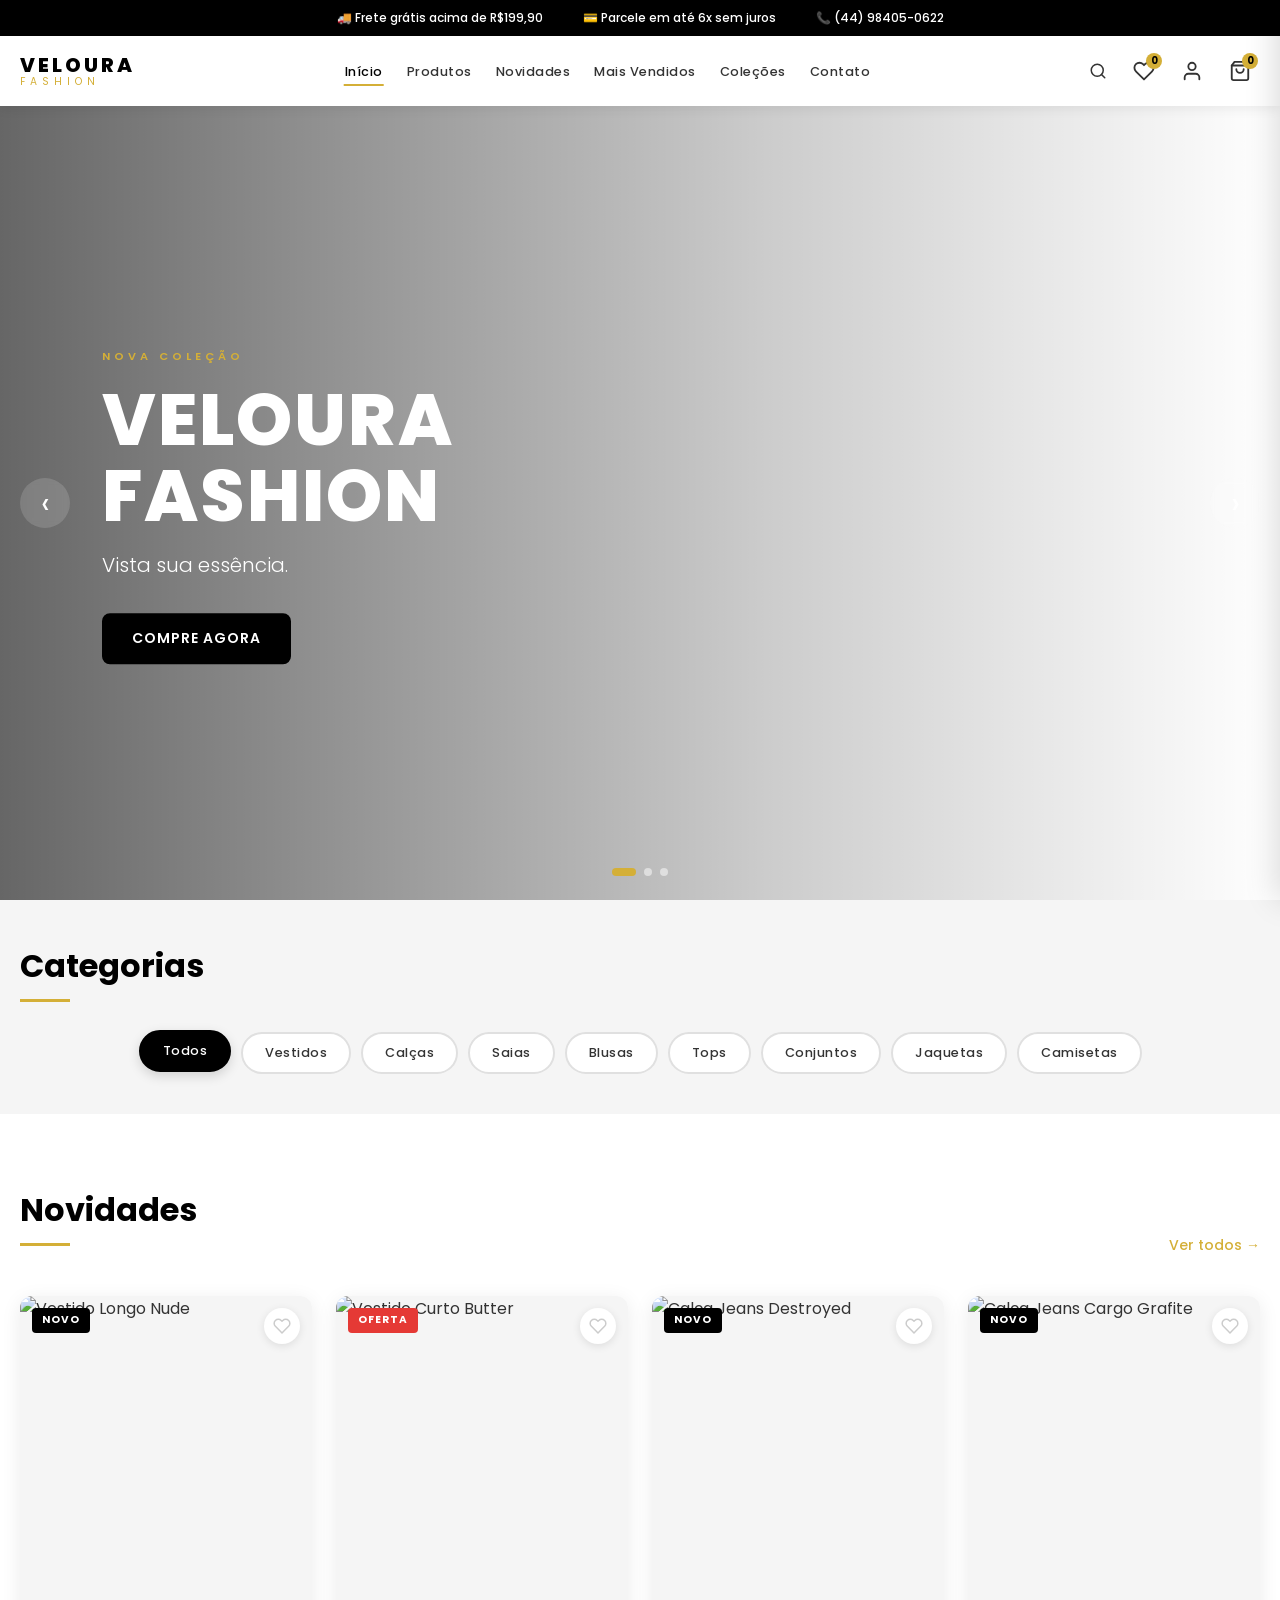
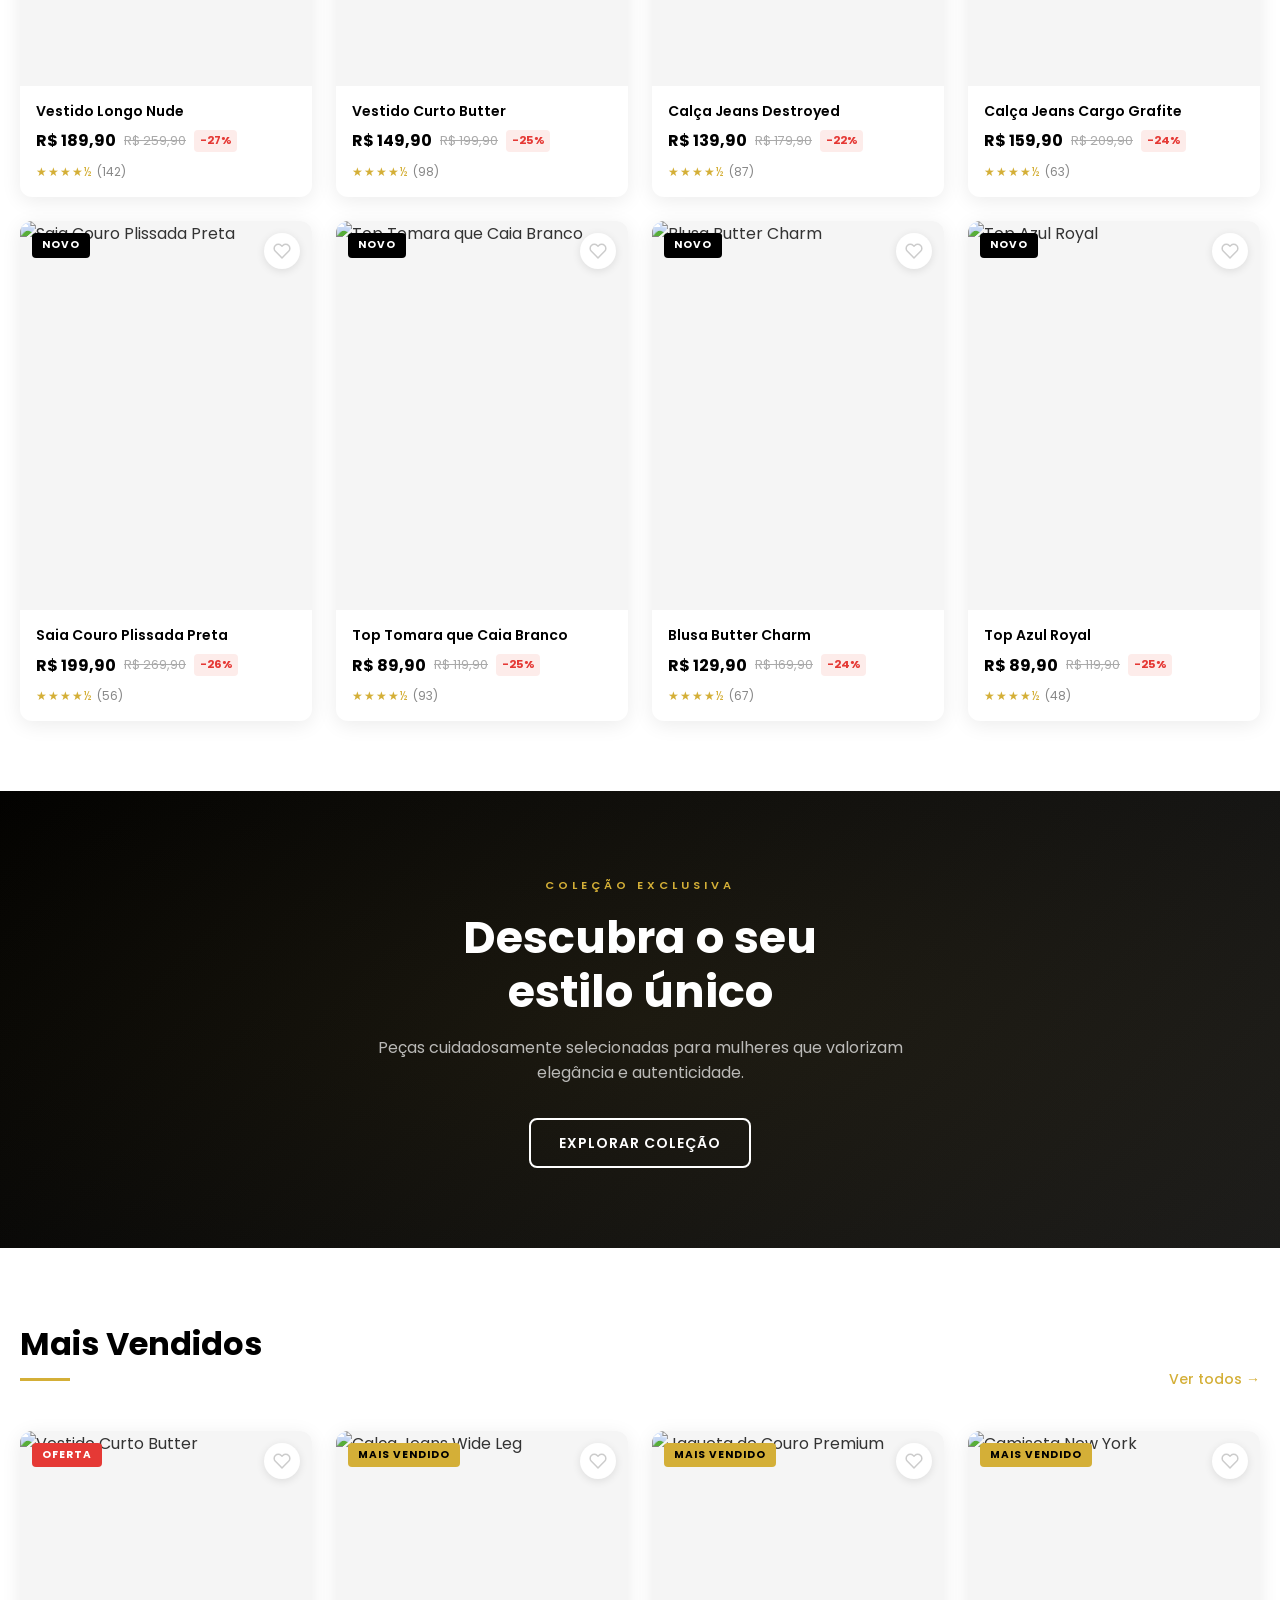
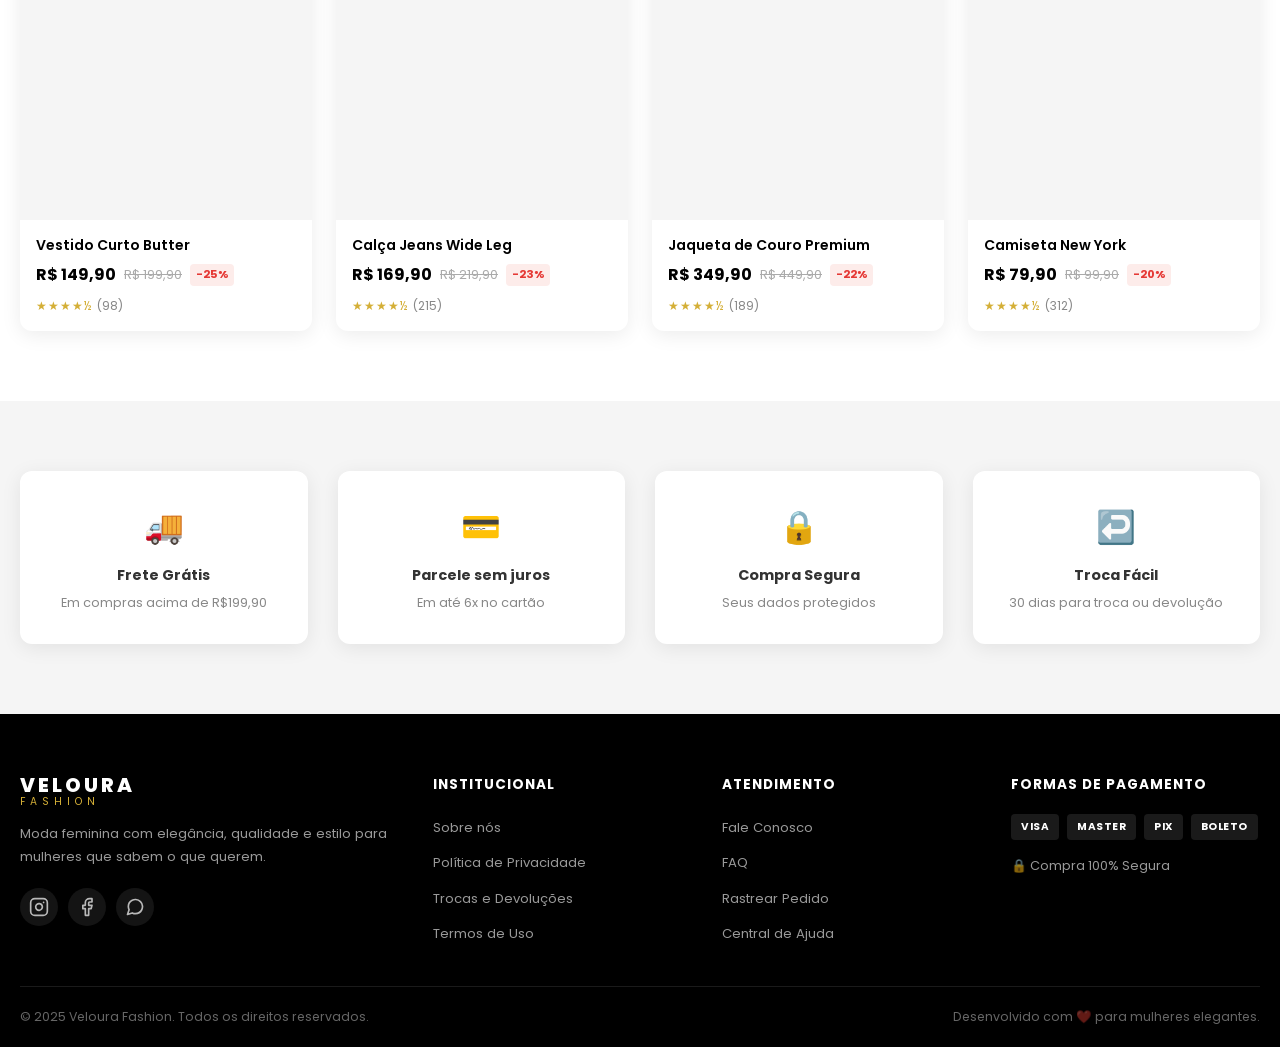
==== index.html @ abb62004 "Add files via upload" ====
<!DOCTYPE html>
<html lang="pt-BR">
<head>
  <meta charset="UTF-8" />
  <meta name="viewport" content="width=device-width, initial-scale=1.0" />
  <title>Veloura Fashion – Vista sua essência</title>
  <link rel="preconnect" href="https://fonts.googleapis.com" />
  <link rel="preconnect" href="https://fonts.gstatic.com" crossorigin />
  <link href="https://fonts.googleapis.com/css2?family=Poppins:wght@300;400;500;600;700;800&display=swap" rel="stylesheet" />
  <link rel="stylesheet" href="style.css" />
</head>
<body>

  <!-- ===== BARRA SUPERIOR ===== -->
  <div class="topbar">
    <span>🚚 Frete grátis acima de R$199,90</span>
    <span>💳 Parcele em até 6x sem juros</span>
    <span>📞 (44) 98405-0622</span>
  </div>

  <!-- ===== HEADER ===== -->
  <header class="header" id="header">
    <div class="header-inner container">
      <!-- Logo -->
      <a href="index.html" class="logo">
        <span class="logo-veloura">VELOURA</span>
        <span class="logo-fashion">FASHION</span>
      </a>

      <!-- Navegação -->
      <nav class="nav" id="nav">
        <ul class="nav-list">
          <li><a href="index.html" class="nav-link active">Início</a></li>
          <li><a href="produtos.html" class="nav-link">Produtos</a></li>
          <li><a href="index.html#novidades" class="nav-link">Novidades</a></li>
          <li><a href="index.html#mais-vendidos" class="nav-link">Mais Vendidos</a></li>
          <li><a href="index.html#colecoes" class="nav-link">Coleções</a></li>
          <li><a href="contato.html" class="nav-link">Contato</a></li>
        </ul>
      </nav>

      <!-- Ações do header -->
      <div class="header-actions">
        <!-- Barra de pesquisa -->
        <div class="search-wrapper">
          <input type="text" id="searchInput" class="search-input" placeholder="Pesquisar produtos..." />
          <button class="search-btn" id="searchBtn" aria-label="Pesquisar">
            <svg xmlns="http://www.w3.org/2000/svg" width="18" height="18" viewBox="0 0 24 24" fill="none" stroke="currentColor" stroke-width="2" stroke-linecap="round" stroke-linejoin="round"><circle cx="11" cy="11" r="8"/><line x1="21" y1="21" x2="16.65" y2="16.65"/></svg>
          </button>
          <div class="search-results" id="searchResults"></div>
        </div>

        <!-- Favoritos -->
        <a href="produtos.html" class="icon-btn" id="favBtn" aria-label="Favoritos">
          <svg xmlns="http://www.w3.org/2000/svg" width="22" height="22" viewBox="0 0 24 24" fill="none" stroke="currentColor" stroke-width="2" stroke-linecap="round" stroke-linejoin="round"><path d="M20.84 4.61a5.5 5.5 0 0 0-7.78 0L12 5.67l-1.06-1.06a5.5 5.5 0 0 0-7.78 7.78l1.06 1.06L12 21.23l7.78-7.78 1.06-1.06a5.5 5.5 0 0 0 0-7.78z"/></svg>
          <span class="badge" id="favCount">0</span>
        </a>

        <!-- Usuário -->
        <button class="icon-btn" aria-label="Usuário">
          <svg xmlns="http://www.w3.org/2000/svg" width="22" height="22" viewBox="0 0 24 24" fill="none" stroke="currentColor" stroke-width="2" stroke-linecap="round" stroke-linejoin="round"><path d="M20 21v-2a4 4 0 0 0-4-4H8a4 4 0 0 0-4 4v2"/><circle cx="12" cy="7" r="4"/></svg>
        </button>

        <!-- Carrinho -->
        <button class="icon-btn cart-btn" id="cartToggle" aria-label="Carrinho">
          <svg xmlns="http://www.w3.org/2000/svg" width="22" height="22" viewBox="0 0 24 24" fill="none" stroke="currentColor" stroke-width="2" stroke-linecap="round" stroke-linejoin="round"><path d="M6 2L3 6v14a2 2 0 0 0 2 2h14a2 2 0 0 0 2-2V6l-3-4z"/><line x1="3" y1="6" x2="21" y2="6"/><path d="M16 10a4 4 0 0 1-8 0"/></svg>
          <span class="badge" id="cartCount">0</span>
        </button>

        <!-- Hambúrguer mobile -->
        <button class="hamburger" id="hamburger" aria-label="Menu">
          <span></span><span></span><span></span>
        </button>
      </div>
    </div>
  </header>

  <!-- ===== CARRINHO LATERAL ===== -->
  <aside class="cart-sidebar" id="cartSidebar">
    <div class="cart-header">
      <h3>Meu Carrinho</h3>
      <button class="cart-close" id="cartClose" aria-label="Fechar carrinho">&times;</button>
    </div>
    <div class="cart-items" id="cartItems">
      <p class="cart-empty">Seu carrinho está vazio.</p>
    </div>
    <div class="cart-footer" id="cartFooter">
      <div class="cart-shipping" id="cartShipping"></div>
      <div class="cart-subtotal">
        <span>Subtotal:</span>
        <strong id="cartSubtotal">R$ 0,00</strong>
      </div>
      <button class="btn btn-primary btn-full">Finalizar Compra</button>
    </div>
  </aside>
  <div class="cart-overlay" id="cartOverlay"></div>

  <!-- ===== BANNER / HERO SLIDER ===== -->
  <section class="hero" id="hero">
    <div class="slider" id="slider">
      <!-- Slide 1 -->
      <div class="slide active" style="background-image: url('img/banner1.jpg')">
        <div class="slide-overlay"></div>
        <div class="slide-content">
          <span class="slide-tag reveal">NOVA COLEÇÃO</span>
          <h1 class="slide-title reveal">VELOURA<br>FASHION</h1>
          <p class="slide-subtitle reveal">Vista sua essência.</p>
          <a href="produtos.html" class="btn btn-primary reveal">COMPRE AGORA</a>
        </div>
      </div>
      <!-- Slide 2 -->
      <div class="slide" style="background-image: url('img/banner2.jpg')">
        <div class="slide-overlay"></div>
        <div class="slide-content">
          <span class="slide-tag">TENDÊNCIAS 2025</span>
          <h1 class="slide-title">ESTILO<br>ÚNICO</h1>
          <p class="slide-subtitle">Peças que contam sua história.</p>
          <a href="produtos.html" class="btn btn-primary">VER COLEÇÃO</a>
        </div>
      </div>
      <!-- Slide 3 -->
      <div class="slide" style="background-image: url('img/banner3.jpg')">
        <div class="slide-overlay"></div>
        <div class="slide-content">
          <span class="slide-tag">EXCLUSIVO</span>
          <h1 class="slide-title">PODER &amp;<br>ELEGÂNCIA</h1>
          <p class="slide-subtitle">Para mulheres que não passam despercebidas.</p>
          <a href="produtos.html" class="btn btn-primary">EXPLORAR</a>
        </div>
      </div>
    </div>
    <!-- Controles do slider -->
    <button class="slider-prev" id="sliderPrev" aria-label="Anterior">&#8249;</button>
    <button class="slider-next" id="sliderNext" aria-label="Próximo">&#8250;</button>
    <div class="slider-dots" id="sliderDots"></div>
  </section>

  <!-- ===== CATEGORIAS ===== -->
  <section class="categories section" id="categorias">
    <div class="container">
      <h2 class="section-title">Categorias</h2>
      <div class="category-list">
        <button class="cat-btn active" data-cat="todos">Todos</button>
        <button class="cat-btn" data-cat="vestidos">Vestidos</button>
        <button class="cat-btn" data-cat="calcas">Calças</button>
        <button class="cat-btn" data-cat="saias">Saias</button>
        <button class="cat-btn" data-cat="blusas">Blusas</button>
        <button class="cat-btn" data-cat="tops">Tops</button>
        <button class="cat-btn" data-cat="conjuntos">Conjuntos</button>
        <button class="cat-btn" data-cat="jaquetas">Jaquetas</button>
        <button class="cat-btn" data-cat="camisetas">Camisetas</button>
      </div>
    </div>
  </section>

  <!-- ===== PRODUTOS EM DESTAQUE ===== -->
  <section class="products-section section" id="novidades">
    <div class="container">
      <div class="section-header">
        <h2 class="section-title">Novidades</h2>
        <a href="produtos.html" class="see-all">Ver todos →</a>
      </div>
      <div class="products-grid" id="productsGrid">
        <!-- Produtos gerados dinamicamente pelo JS -->
      </div>
    </div>
  </section>

  <!-- ===== BANNER INTERMEDIÁRIO ===== -->
  <section class="mid-banner section" id="colecoes">
    <div class="mid-banner-content">
      <span class="mid-banner-tag">Coleção Exclusiva</span>
      <h2>Descubra o seu<br><strong>estilo único</strong></h2>
      <p>Peças cuidadosamente selecionadas para mulheres que valorizam elegância e autenticidade.</p>
      <a href="produtos.html" class="btn btn-outline">EXPLORAR COLEÇÃO</a>
    </div>
  </section>

  <!-- ===== MAIS VENDIDOS ===== -->
  <section class="products-section section" id="mais-vendidos">
    <div class="container">
      <div class="section-header">
        <h2 class="section-title">Mais Vendidos</h2>
        <a href="produtos.html" class="see-all">Ver todos →</a>
      </div>
      <div class="products-grid" id="bestSellersGrid">
        <!-- Produtos mais vendidos gerados pelo JS -->
      </div>
    </div>
  </section>

  <!-- ===== BENEFÍCIOS ===== -->
  <section class="benefits section">
    <div class="container">
      <div class="benefits-grid">
        <div class="benefit-item">
          <div class="benefit-icon">🚚</div>
          <h4>Frete Grátis</h4>
          <p>Em compras acima de R$199,90</p>
        </div>
        <div class="benefit-item">
          <div class="benefit-icon">💳</div>
          <h4>Parcele sem juros</h4>
          <p>Em até 6x no cartão</p>
        </div>
        <div class="benefit-item">
          <div class="benefit-icon">🔒</div>
          <h4>Compra Segura</h4>
          <p>Seus dados protegidos</p>
        </div>
        <div class="benefit-item">
          <div class="benefit-icon">↩️</div>
          <h4>Troca Fácil</h4>
          <p>30 dias para troca ou devolução</p>
        </div>
      </div>
    </div>
  </section>

  <!-- ===== RODAPÉ ===== -->
  <footer class="footer">
    <div class="container">
      <div class="footer-grid">
        <!-- Logo e descrição -->
        <div class="footer-col footer-brand">
          <a href="index.html" class="logo footer-logo">
            <span class="logo-veloura">VELOURA</span>
            <span class="logo-fashion">FASHION</span>
          </a>
          <p>Moda feminina com elegância, qualidade e estilo para mulheres que sabem o que querem.</p>
          <div class="social-links">
            <a href="#" class="social-link" aria-label="Instagram">
              <svg xmlns="http://www.w3.org/2000/svg" width="20" height="20" viewBox="0 0 24 24" fill="none" stroke="currentColor" stroke-width="2" stroke-linecap="round" stroke-linejoin="round"><rect x="2" y="2" width="20" height="20" rx="5" ry="5"/><path d="M16 11.37A4 4 0 1 1 12.63 8 4 4 0 0 1 16 11.37z"/><line x1="17.5" y1="6.5" x2="17.51" y2="6.5"/></svg>
            </a>
            <a href="#" class="social-link" aria-label="Facebook">
              <svg xmlns="http://www.w3.org/2000/svg" width="20" height="20" viewBox="0 0 24 24" fill="none" stroke="currentColor" stroke-width="2" stroke-linecap="round" stroke-linejoin="round"><path d="M18 2h-3a5 5 0 0 0-5 5v3H7v4h3v8h4v-8h3l1-4h-4V7a1 1 0 0 1 1-1h3z"/></svg>
            </a>
            <a href="https://wa.me/5544984050622" class="social-link" aria-label="WhatsApp">
              <svg xmlns="http://www.w3.org/2000/svg" width="20" height="20" viewBox="0 0 24 24" fill="none" stroke="currentColor" stroke-width="2" stroke-linecap="round" stroke-linejoin="round"><path d="M21 11.5a8.38 8.38 0 0 1-.9 3.8 8.5 8.5 0 0 1-7.6 4.7 8.38 8.38 0 0 1-3.8-.9L3 21l1.9-5.7a8.38 8.38 0 0 1-.9-3.8 8.5 8.5 0 0 1 4.7-7.6 8.38 8.38 0 0 1 3.8-.9h.5a8.48 8.48 0 0 1 8 8v.5z"/></svg>
            </a>
          </div>
        </div>

        <!-- Institucional -->
        <div class="footer-col">
          <h4 class="footer-title">Institucional</h4>
          <ul class="footer-links">
            <li><a href="sobre.html">Sobre nós</a></li>
            <li><a href="#">Política de Privacidade</a></li>
            <li><a href="#">Trocas e Devoluções</a></li>
            <li><a href="#">Termos de Uso</a></li>
          </ul>
        </div>

        <!-- Atendimento -->
        <div class="footer-col">
          <h4 class="footer-title">Atendimento</h4>
          <ul class="footer-links">
            <li><a href="contato.html">Fale Conosco</a></li>
            <li><a href="#">FAQ</a></li>
            <li><a href="#">Rastrear Pedido</a></li>
            <li><a href="#">Central de Ajuda</a></li>
          </ul>
        </div>

        <!-- Pagamento -->
        <div class="footer-col">
          <h4 class="footer-title">Formas de Pagamento</h4>
          <div class="payment-icons">
            <span class="payment-badge">VISA</span>
            <span class="payment-badge">MASTER</span>
            <span class="payment-badge">PIX</span>
            <span class="payment-badge">BOLETO</span>
          </div>
          <div class="security-badge">
            <span>🔒 Compra 100% Segura</span>
          </div>
        </div>
      </div>

      <div class="footer-bottom">
        <p>&copy; 2025 Veloura Fashion. Todos os direitos reservados.</p>
        <p>Desenvolvido com ❤️ para mulheres elegantes.</p>
      </div>
    </div>
  </footer>

  <script src="script.js"></script>
</body>
</html>
---- style.css ----
/* ============================================================
   VELOURA FASHION – style.css
   Paleta: Branco #FFF | Preto #000 | Cinza Claro #F5F5F5
           Cinza Escuro #333 | Dourado #D4AF37
   Fonte: Poppins (Google Fonts)
   ============================================================ */

/* ===== RESET & BASE ===== */
*, *::before, *::after {
  box-sizing: border-box;
  margin: 0;
  padding: 0;
}

html {
  scroll-behavior: smooth;
  font-size: 16px;
}

body {
  font-family: 'Poppins', sans-serif;
  background-color: #FFFFFF;
  color: #333333;
  line-height: 1.6;
  overflow-x: hidden;
}

a {
  text-decoration: none;
  color: inherit;
  transition: color 0.3s ease;
}

ul { list-style: none; }

img {
  max-width: 100%;
  display: block;
}

button {
  cursor: pointer;
  border: none;
  background: none;
  font-family: inherit;
}

/* ===== VARIÁVEIS CSS ===== */
:root {
  --white:   #FFFFFF;
  --black:   #000000;
  --gray-light: #F5F5F5;
  --gray:    #E0E0E0;
  --gray-dark: #333333;
  --gold:    #D4AF37;
  --gold-light: #e8c84d;
  --shadow:  0 4px 20px rgba(0,0,0,0.08);
  --shadow-hover: 0 8px 32px rgba(0,0,0,0.15);
  --radius:  8px;
  --transition: 0.3s ease;
  --header-h: 70px;
  --topbar-h: 36px;
}

/* ===== UTILITÁRIOS ===== */
.container {
  max-width: 1280px;
  margin: 0 auto;
  padding: 0 20px;
}

.section { padding: 70px 0; }

.section-title {
  font-size: clamp(1.5rem, 3vw, 2rem);
  font-weight: 700;
  color: var(--black);
  margin-bottom: 10px;
  position: relative;
}

.section-title::after {
  content: '';
  display: block;
  width: 50px;
  height: 3px;
  background: var(--gold);
  margin-top: 8px;
}

.text-center { text-align: center; }
.text-center .section-title::after { margin: 8px auto 0; }

.section-tag {
  display: inline-block;
  font-size: 0.75rem;
  font-weight: 600;
  letter-spacing: 2px;
  text-transform: uppercase;
  color: var(--gold);
  margin-bottom: 10px;
}

.gold-text { color: var(--gold); }

.section-header {
  display: flex;
  align-items: flex-end;
  justify-content: space-between;
  margin-bottom: 40px;
  flex-wrap: wrap;
  gap: 10px;
}

.see-all {
  font-size: 0.875rem;
  font-weight: 500;
  color: var(--gold);
  transition: var(--transition);
}
.see-all:hover { color: var(--gold-light); }

/* ===== BOTÕES ===== */
.btn {
  display: inline-flex;
  align-items: center;
  justify-content: center;
  gap: 8px;
  padding: 12px 28px;
  font-family: 'Poppins', sans-serif;
  font-size: 0.875rem;
  font-weight: 600;
  letter-spacing: 1px;
  text-transform: uppercase;
  border-radius: var(--radius);
  transition: all var(--transition);
  cursor: pointer;
}

.btn-primary {
  background: var(--black);
  color: var(--white);
  border: 2px solid var(--black);
}
.btn-primary:hover {
  background: var(--gold);
  border-color: var(--gold);
  color: var(--black);
  transform: translateY(-2px);
  box-shadow: 0 6px 20px rgba(212,175,55,0.35);
}

.btn-outline {
  background: transparent;
  color: var(--white);
  border: 2px solid var(--white);
}
.btn-outline:hover {
  background: var(--white);
  color: var(--black);
  transform: translateY(-2px);
}

.btn-full { width: 100%; }

/* ===== TOPBAR ===== */
.topbar {
  background: var(--black);
  color: var(--white);
  font-size: 0.75rem;
  font-weight: 500;
  display: flex;
  align-items: center;
  justify-content: center;
  gap: 40px;
  padding: 8px 20px;
  height: var(--topbar-h);
  flex-wrap: wrap;
}

/* ===== HEADER ===== */
.header {
  position: sticky;
  top: 0;
  z-index: 1000;
  background: var(--white);
  box-shadow: 0 2px 12px rgba(0,0,0,0.08);
  height: var(--header-h);
  transition: box-shadow var(--transition);
}

.header.scrolled {
  box-shadow: 0 4px 20px rgba(0,0,0,0.12);
}

.header-inner {
  display: flex;
  align-items: center;
  justify-content: space-between;
  height: 100%;
  gap: 20px;
}

/* Logo */
.logo {
  display: flex;
  flex-direction: column;
  line-height: 1.1;
  flex-shrink: 0;
}
.logo-veloura {
  font-size: 1.25rem;
  font-weight: 800;
  letter-spacing: 3px;
  color: var(--black);
}
.logo-fashion {
  font-size: 0.65rem;
  font-weight: 400;
  letter-spacing: 5px;
  color: var(--gold);
  text-transform: uppercase;
}

/* Navegação */
.nav-list {
  display: flex;
  align-items: center;
  gap: 4px;
}

.nav-link {
  font-size: 0.8rem;
  font-weight: 500;
  letter-spacing: 0.5px;
  padding: 6px 10px;
  color: var(--gray-dark);
  border-radius: 4px;
  position: relative;
  transition: color var(--transition);
}

.nav-link::after {
  content: '';
  position: absolute;
  bottom: 0;
  left: 50%;
  transform: translateX(-50%);
  width: 0;
  height: 2px;
  background: var(--gold);
  transition: width var(--transition);
}

.nav-link:hover,
.nav-link.active {
  color: var(--black);
}

.nav-link:hover::after,
.nav-link.active::after {
  width: 70%;
}

/* Ações do header */
.header-actions {
  display: flex;
  align-items: center;
  gap: 8px;
}

.icon-btn {
  position: relative;
  display: flex;
  align-items: center;
  justify-content: center;
  width: 40px;
  height: 40px;
  border-radius: 50%;
  color: var(--gray-dark);
  transition: all var(--transition);
}
.icon-btn:hover {
  background: var(--gray-light);
  color: var(--black);
}

.badge {
  position: absolute;
  top: 2px;
  right: 2px;
  background: var(--gold);
  color: var(--black);
  font-size: 0.6rem;
  font-weight: 700;
  width: 16px;
  height: 16px;
  border-radius: 50%;
  display: flex;
  align-items: center;
  justify-content: center;
  line-height: 1;
}

/* Pesquisa */
.search-wrapper {
  position: relative;
  display: flex;
  align-items: center;
}

.search-input {
  width: 0;
  padding: 8px 0;
  border: none;
  border-bottom: 2px solid transparent;
  font-family: 'Poppins', sans-serif;
  font-size: 0.85rem;
  background: transparent;
  transition: all var(--transition);
  outline: none;
  overflow: hidden;
}

.search-wrapper:focus-within .search-input,
.search-input:not(:placeholder-shown) {
  width: 200px;
  padding: 8px 12px;
  border-bottom-color: var(--gold);
}

.search-btn {
  display: flex;
  align-items: center;
  justify-content: center;
  width: 36px;
  height: 36px;
  border-radius: 50%;
  color: var(--gray-dark);
  transition: var(--transition);
}
.search-btn:hover { color: var(--gold); }

/* Resultados de pesquisa */
.search-results {
  position: absolute;
  top: calc(100% + 10px);
  right: 0;
  width: 320px;
  background: var(--white);
  border-radius: var(--radius);
  box-shadow: var(--shadow-hover);
  z-index: 200;
  overflow: hidden;
  display: none;
}

.search-results.active { display: block; }

.search-result-item {
  display: flex;
  align-items: center;
  gap: 12px;
  padding: 10px 14px;
  transition: background var(--transition);
  cursor: pointer;
}
.search-result-item:hover { background: var(--gray-light); }

.search-result-item img {
  width: 48px;
  height: 60px;
  object-fit: cover;
  border-radius: 4px;
}

.search-result-info { flex: 1; }
.search-result-info strong { font-size: 0.8rem; display: block; }
.search-result-info span { font-size: 0.75rem; color: var(--gold); }

/* Hambúrguer */
.hamburger {
  display: none;
  flex-direction: column;
  gap: 5px;
  width: 36px;
  height: 36px;
  align-items: center;
  justify-content: center;
  padding: 4px;
}
.hamburger span {
  display: block;
  width: 22px;
  height: 2px;
  background: var(--black);
  border-radius: 2px;
  transition: all var(--transition);
}
.hamburger.open span:nth-child(1) { transform: translateY(7px) rotate(45deg); }
.hamburger.open span:nth-child(2) { opacity: 0; }
.hamburger.open span:nth-child(3) { transform: translateY(-7px) rotate(-45deg); }

/* ===== CARRINHO LATERAL ===== */
.cart-sidebar {
  position: fixed;
  top: 0;
  right: -420px;
  width: 420px;
  max-width: 100vw;
  height: 100vh;
  background: var(--white);
  z-index: 2000;
  display: flex;
  flex-direction: column;
  box-shadow: -4px 0 30px rgba(0,0,0,0.15);
  transition: right 0.4s cubic-bezier(0.4,0,0.2,1);
}

.cart-sidebar.open { right: 0; }

.cart-header {
  display: flex;
  align-items: center;
  justify-content: space-between;
  padding: 20px 24px;
  border-bottom: 1px solid var(--gray);
}

.cart-header h3 {
  font-size: 1.1rem;
  font-weight: 700;
}

.cart-close {
  font-size: 1.8rem;
  line-height: 1;
  color: var(--gray-dark);
  transition: color var(--transition);
}
.cart-close:hover { color: var(--black); }

.cart-items {
  flex: 1;
  overflow-y: auto;
  padding: 16px 24px;
}

.cart-empty {
  text-align: center;
  color: #888;
  padding: 40px 0;
  font-size: 0.9rem;
}

/* Item do carrinho */
.cart-item {
  display: flex;
  gap: 12px;
  padding: 14px 0;
  border-bottom: 1px solid var(--gray-light);
  animation: fadeIn 0.3s ease;
}

.cart-item img {
  width: 70px;
  height: 88px;
  object-fit: cover;
  border-radius: 6px;
  flex-shrink: 0;
}

.cart-item-info { flex: 1; }
.cart-item-name { font-size: 0.85rem; font-weight: 600; margin-bottom: 4px; }
.cart-item-price { font-size: 0.85rem; color: var(--gold); font-weight: 600; }

.cart-item-qty {
  display: flex;
  align-items: center;
  gap: 8px;
  margin-top: 8px;
}

.qty-btn {
  width: 26px;
  height: 26px;
  border: 1px solid var(--gray);
  border-radius: 4px;
  font-size: 1rem;
  display: flex;
  align-items: center;
  justify-content: center;
  transition: all var(--transition);
}
.qty-btn:hover { border-color: var(--black); background: var(--gray-light); }

.qty-value { font-size: 0.85rem; font-weight: 600; min-width: 20px; text-align: center; }

.cart-item-remove {
  color: #aaa;
  font-size: 1.2rem;
  transition: color var(--transition);
  align-self: flex-start;
}
.cart-item-remove:hover { color: #e53935; }

.cart-footer {
  padding: 16px 24px;
  border-top: 1px solid var(--gray);
}

.cart-shipping {
  font-size: 0.8rem;
  padding: 8px 12px;
  border-radius: 6px;
  margin-bottom: 12px;
  text-align: center;
}

.cart-shipping.free {
  background: #e8f5e9;
  color: #2e7d32;
}

.cart-shipping.progress {
  background: #fff8e1;
  color: #f57f17;
}

.cart-subtotal {
  display: flex;
  justify-content: space-between;
  align-items: center;
  margin-bottom: 16px;
  font-size: 1rem;
}
.cart-subtotal strong { font-size: 1.1rem; color: var(--gold); }

/* Overlay do carrinho */
.cart-overlay {
  position: fixed;
  inset: 0;
  background: rgba(0,0,0,0.5);
  z-index: 1999;
  opacity: 0;
  pointer-events: none;
  transition: opacity 0.3s ease;
}
.cart-overlay.active {
  opacity: 1;
  pointer-events: all;
}

/* ===== HERO / SLIDER ===== */
.hero {
  position: relative;
  height: calc(100vh - var(--topbar-h) - var(--header-h));
  min-height: 500px;
  overflow: hidden;
}

.slider { width: 100%; height: 100%; }

.slide {
  position: absolute;
  inset: 0;
  background-size: cover;
  background-position: center;
  opacity: 0;
  transition: opacity 0.8s ease;
}
.slide.active { opacity: 1; }

.slide-overlay {
  position: absolute;
  inset: 0;
  background: linear-gradient(to right, rgba(0,0,0,0.6) 0%, rgba(0,0,0,0.2) 60%, transparent 100%);
}

.slide-content {
  position: absolute;
  top: 50%;
  left: 8%;
  transform: translateY(-50%);
  color: var(--white);
  max-width: 520px;
}

.slide-tag {
  display: inline-block;
  font-size: 0.7rem;
  font-weight: 600;
  letter-spacing: 4px;
  text-transform: uppercase;
  color: var(--gold);
  margin-bottom: 16px;
  opacity: 0;
  transform: translateY(20px);
  transition: all 0.6s ease 0.2s;
}

.slide-title {
  font-size: clamp(2.5rem, 6vw, 4.5rem);
  font-weight: 800;
  line-height: 1.05;
  letter-spacing: 2px;
  margin-bottom: 16px;
  opacity: 0;
  transform: translateY(30px);
  transition: all 0.6s ease 0.4s;
}

.slide-subtitle {
  font-size: clamp(1rem, 2vw, 1.25rem);
  font-weight: 300;
  margin-bottom: 32px;
  opacity: 0;
  transform: translateY(20px);
  transition: all 0.6s ease 0.6s;
}

.slide.active .slide-tag,
.slide.active .slide-title,
.slide.active .slide-subtitle,
.slide.active .btn {
  opacity: 1;
  transform: translateY(0);
}

.slide .btn {
  opacity: 0;
  transform: translateY(20px);
  transition: all 0.6s ease 0.8s, background 0.3s, border-color 0.3s, transform 0.3s;
}

/* Controles do slider */
.slider-prev,
.slider-next {
  position: absolute;
  top: 50%;
  transform: translateY(-50%);
  z-index: 10;
  width: 50px;
  height: 50px;
  background: rgba(255,255,255,0.15);
  color: var(--white);
  font-size: 2rem;
  border-radius: 50%;
  display: flex;
  align-items: center;
  justify-content: center;
  backdrop-filter: blur(4px);
  transition: background var(--transition);
}
.slider-prev { left: 20px; }
.slider-next { right: 20px; }
.slider-prev:hover, .slider-next:hover { background: rgba(255,255,255,0.3); }

.slider-dots {
  position: absolute;
  bottom: 24px;
  left: 50%;
  transform: translateX(-50%);
  display: flex;
  gap: 8px;
  z-index: 10;
}

.slider-dot {
  width: 8px;
  height: 8px;
  border-radius: 50%;
  background: rgba(255,255,255,0.5);
  cursor: pointer;
  transition: all var(--transition);
}
.slider-dot.active {
  background: var(--gold);
  width: 24px;
  border-radius: 4px;
}

/* ===== CATEGORIAS ===== */
.categories { background: var(--gray-light); padding: 40px 0; }

.category-list {
  display: flex;
  flex-wrap: wrap;
  gap: 10px;
  justify-content: center;
  margin-top: 30px;
}

.cat-btn {
  padding: 10px 22px;
  border-radius: 50px;
  font-size: 0.8rem;
  font-weight: 500;
  letter-spacing: 0.5px;
  border: 2px solid var(--gray);
  background: var(--white);
  color: var(--gray-dark);
  transition: all var(--transition);
}
.cat-btn:hover,
.cat-btn.active {
  background: var(--black);
  border-color: var(--black);
  color: var(--white);
  transform: translateY(-2px);
  box-shadow: 0 4px 12px rgba(0,0,0,0.15);
}

/* ===== GRID DE PRODUTOS ===== */
.products-grid {
  display: grid;
  grid-template-columns: repeat(auto-fill, minmax(240px, 1fr));
  gap: 24px;
}

/* Card de produto */
.product-card {
  background: var(--white);
  border-radius: 12px;
  overflow: hidden;
  box-shadow: var(--shadow);
  transition: all var(--transition);
  position: relative;
  animation: fadeInUp 0.5s ease both;
}

.product-card:hover {
  transform: translateY(-6px);
  box-shadow: var(--shadow-hover);
}

.product-card:hover .product-img {
  transform: scale(1.06);
}

.product-img-wrapper {
  position: relative;
  overflow: hidden;
  aspect-ratio: 3/4;
  background: var(--gray-light);
}

.product-img {
  width: 100%;
  height: 100%;
  object-fit: cover;
  transition: transform 0.5s ease;
}

/* Etiquetas do produto */
.product-badge {
  position: absolute;
  top: 12px;
  left: 12px;
  padding: 4px 10px;
  border-radius: 4px;
  font-size: 0.65rem;
  font-weight: 700;
  letter-spacing: 1px;
  text-transform: uppercase;
  z-index: 2;
}
.badge-novo { background: var(--black); color: var(--white); }
.badge-oferta { background: #e53935; color: var(--white); }
.badge-vendido { background: var(--gold); color: var(--black); }

/* Ícone de favorito */
.product-fav {
  position: absolute;
  top: 12px;
  right: 12px;
  width: 36px;
  height: 36px;
  background: var(--white);
  border-radius: 50%;
  display: flex;
  align-items: center;
  justify-content: center;
  box-shadow: 0 2px 8px rgba(0,0,0,0.1);
  z-index: 2;
  transition: all var(--transition);
  color: #ccc;
}
.product-fav:hover,
.product-fav.active {
  color: #e53935;
  transform: scale(1.1);
}
.product-fav.active svg { fill: #e53935; stroke: #e53935; }

/* Ações rápidas */
.product-actions {
  position: absolute;
  bottom: -60px;
  left: 0;
  right: 0;
  display: flex;
  gap: 8px;
  padding: 10px;
  transition: bottom var(--transition);
  z-index: 3;
}
.product-card:hover .product-actions { bottom: 10px; }

.product-actions .btn {
  flex: 1;
  padding: 9px 10px;
  font-size: 0.7rem;
  border-radius: 6px;
}

/* Info do produto */
.product-info { padding: 14px 16px 16px; }

.product-name {
  font-size: 0.875rem;
  font-weight: 600;
  margin-bottom: 6px;
  color: var(--black);
  white-space: nowrap;
  overflow: hidden;
  text-overflow: ellipsis;
}

.product-prices {
  display: flex;
  align-items: center;
  gap: 8px;
  margin-bottom: 8px;
}

.product-price {
  font-size: 1rem;
  font-weight: 700;
  color: var(--black);
}

.product-price-old {
  font-size: 0.8rem;
  color: #aaa;
  text-decoration: line-through;
}

.product-discount {
  font-size: 0.7rem;
  font-weight: 700;
  color: #e53935;
  background: #fdecea;
  padding: 2px 6px;
  border-radius: 4px;
}

/* Avaliação */
.product-rating {
  display: flex;
  align-items: center;
  gap: 4px;
  font-size: 0.75rem;
}

.stars { color: var(--gold); letter-spacing: 1px; }
.rating-count { color: #888; }

/* ===== BANNER INTERMEDIÁRIO ===== */
.mid-banner {
  background: linear-gradient(135deg, var(--black) 0%, #1a1a1a 100%);
  padding: 80px 20px;
  text-align: center;
  position: relative;
  overflow: hidden;
}

.mid-banner::before {
  content: '';
  position: absolute;
  top: -50%;
  left: -50%;
  width: 200%;
  height: 200%;
  background: radial-gradient(ellipse at center, rgba(212,175,55,0.08) 0%, transparent 60%);
  pointer-events: none;
}

.mid-banner-content {
  position: relative;
  z-index: 1;
  max-width: 600px;
  margin: 0 auto;
}

.mid-banner-tag {
  display: inline-block;
  font-size: 0.7rem;
  font-weight: 600;
  letter-spacing: 4px;
  text-transform: uppercase;
  color: var(--gold);
  margin-bottom: 16px;
}

.mid-banner-content h2 {
  font-size: clamp(1.8rem, 4vw, 2.8rem);
  font-weight: 700;
  color: var(--white);
  line-height: 1.2;
  margin-bottom: 16px;
}

.mid-banner-content p {
  color: rgba(255,255,255,0.7);
  font-size: 1rem;
  margin-bottom: 32px;
}

/* ===== BENEFÍCIOS ===== */
.benefits { background: var(--gray-light); }

.benefits-grid {
  display: grid;
  grid-template-columns: repeat(auto-fit, minmax(200px, 1fr));
  gap: 30px;
}

.benefit-item {
  text-align: center;
  padding: 30px 20px;
  background: var(--white);
  border-radius: 12px;
  box-shadow: var(--shadow);
  transition: transform var(--transition);
}
.benefit-item:hover { transform: translateY(-4px); }

.benefit-icon {
  font-size: 2rem;
  margin-bottom: 12px;
}

.benefit-item h4 {
  font-size: 0.9rem;
  font-weight: 700;
  margin-bottom: 6px;
}

.benefit-item p {
  font-size: 0.8rem;
  color: #888;
}

/* ===== BREADCRUMB ===== */
.breadcrumb-bar {
  background: var(--gray-light);
  padding: 12px 0;
  border-bottom: 1px solid var(--gray);
  margin-top: calc(var(--topbar-h) + var(--header-h));
}

.breadcrumb {
  display: flex;
  align-items: center;
  gap: 8px;
  font-size: 0.8rem;
  color: #888;
}

.breadcrumb a { color: var(--gold); }
.breadcrumb a:hover { text-decoration: underline; }

/* ===== PÁGINA DE PRODUTOS ===== */
.products-page { padding-top: 40px; }

.products-page-header {
  margin-bottom: 30px;
}

.page-title {
  font-size: clamp(1.5rem, 3vw, 2rem);
  font-weight: 700;
  margin-bottom: 6px;
}

.page-subtitle {
  font-size: 0.85rem;
  color: #888;
}

.filters-bar {
  display: flex;
  align-items: center;
  justify-content: space-between;
  flex-wrap: wrap;
  gap: 16px;
  margin-bottom: 32px;
  padding: 16px 20px;
  background: var(--gray-light);
  border-radius: var(--radius);
}

.filter-categories {
  display: flex;
  flex-wrap: wrap;
  gap: 8px;
}

.sort-wrapper {
  display: flex;
  align-items: center;
  gap: 10px;
  font-size: 0.85rem;
}

.sort-select {
  padding: 8px 14px;
  border: 1px solid var(--gray);
  border-radius: 6px;
  font-family: 'Poppins', sans-serif;
  font-size: 0.8rem;
  background: var(--white);
  cursor: pointer;
  outline: none;
  transition: border-color var(--transition);
}
.sort-select:focus { border-color: var(--gold); }

.no-results {
  text-align: center;
  padding: 60px 20px;
  color: #888;
}
.no-results p { margin-bottom: 20px; font-size: 1rem; }

/* ===== PÁGINA SOBRE ===== */
.about-hero {
  position: relative;
  height: 400px;
  background: url('img/banner1.jpg') center/cover no-repeat;
  display: flex;
  align-items: center;
  justify-content: center;
  margin-top: calc(var(--topbar-h) + var(--header-h));
}

.about-hero-overlay {
  position: absolute;
  inset: 0;
  background: rgba(0,0,0,0.55);
}

.about-hero-content {
  position: relative;
  z-index: 1;
  text-align: center;
  color: var(--white);
}

.about-hero-content h1 {
  font-size: clamp(2rem, 5vw, 3.5rem);
  font-weight: 800;
  margin-bottom: 12px;
}

.about-hero-content p {
  font-size: 1.1rem;
  font-weight: 300;
  color: rgba(255,255,255,0.85);
}

/* Seção sobre */
.about-grid {
  display: grid;
  grid-template-columns: 1fr 1fr;
  gap: 60px;
  align-items: center;
}

.about-text .section-title { margin-bottom: 24px; }

.about-text p {
  font-size: 0.9rem;
  color: #555;
  margin-bottom: 16px;
  line-height: 1.8;
}

.about-values { margin-top: 30px; }

.value-item {
  display: flex;
  gap: 14px;
  align-items: flex-start;
  margin-bottom: 18px;
}

.value-icon {
  color: var(--gold);
  font-size: 1.2rem;
  flex-shrink: 0;
  margin-top: 2px;
}

.value-item h4 { font-size: 0.9rem; font-weight: 700; margin-bottom: 4px; }
.value-item p { font-size: 0.8rem; color: #888; margin: 0; }

.about-image {
  position: relative;
}

.about-image img {
  width: 100%;
  border-radius: 16px;
  box-shadow: var(--shadow-hover);
}

.about-image-badge {
  position: absolute;
  bottom: -20px;
  right: -20px;
  background: var(--gold);
  color: var(--black);
  padding: 20px;
  border-radius: 12px;
  text-align: center;
  box-shadow: var(--shadow);
}

.about-image-badge strong {
  display: block;
  font-size: 1.5rem;
  font-weight: 800;
}

.about-image-badge span { font-size: 0.75rem; font-weight: 500; }

/* Números */
.numbers-section {
  background: var(--black);
  padding: 60px 20px;
}

.numbers-grid {
  display: grid;
  grid-template-columns: repeat(auto-fit, minmax(160px, 1fr));
  gap: 30px;
  text-align: center;
}

.number-item { color: var(--white); }

.number-value {
  display: block;
  font-size: clamp(1.8rem, 4vw, 2.5rem);
  font-weight: 800;
  color: var(--gold);
  margin-bottom: 6px;
}

.number-label {
  font-size: 0.8rem;
  color: rgba(255,255,255,0.7);
}

/* MVV */
.mvv-grid {
  display: grid;
  grid-template-columns: repeat(auto-fit, minmax(240px, 1fr));
  gap: 24px;
  margin-top: 40px;
}

.mvv-card {
  padding: 36px 28px;
  border-radius: 12px;
  background: var(--gray-light);
  text-align: center;
  transition: all var(--transition);
  border-bottom: 3px solid transparent;
}
.mvv-card:hover {
  transform: translateY(-4px);
  border-bottom-color: var(--gold);
  box-shadow: var(--shadow);
}

.mvv-icon { font-size: 2.5rem; margin-bottom: 16px; }
.mvv-card h3 { font-size: 1.1rem; font-weight: 700; margin-bottom: 12px; }
.mvv-card p { font-size: 0.85rem; color: #666; line-height: 1.7; }

/* ===== PÁGINA CONTATO ===== */
.contact-page { padding-top: 40px; }

.contact-header {
  margin-bottom: 50px;
}

.contact-header p {
  font-size: 0.95rem;
  color: #666;
  margin-top: 10px;
}

.contact-grid {
  display: grid;
  grid-template-columns: 1.2fr 1fr;
  gap: 60px;
  align-items: start;
  margin-bottom: 60px;
}

/* Formulário */
.contact-form { display: flex; flex-direction: column; gap: 20px; }

.form-group { display: flex; flex-direction: column; gap: 6px; }

.form-group label {
  font-size: 0.8rem;
  font-weight: 600;
  color: var(--gray-dark);
}

.form-group input,
.form-group textarea {
  padding: 12px 16px;
  border: 1.5px solid var(--gray);
  border-radius: var(--radius);
  font-family: 'Poppins', sans-serif;
  font-size: 0.875rem;
  color: var(--gray-dark);
  background: var(--white);
  transition: border-color var(--transition);
  outline: none;
  resize: vertical;
}

.form-group input:focus,
.form-group textarea:focus {
  border-color: var(--gold);
}

.form-group input.error,
.form-group textarea.error {
  border-color: #e53935;
}

.form-error {
  font-size: 0.75rem;
  color: #e53935;
  min-height: 16px;
}

.form-success {
  padding: 14px 16px;
  background: #e8f5e9;
  color: #2e7d32;
  border-radius: var(--radius);
  font-size: 0.875rem;
  font-weight: 500;
  text-align: center;
  animation: fadeIn 0.4s ease;
}

/* Info de contato */
.contact-info h3 {
  font-size: 1.2rem;
  font-weight: 700;
  margin-bottom: 28px;
  padding-bottom: 14px;
  border-bottom: 2px solid var(--gray-light);
}

.contact-item {
  display: flex;
  gap: 16px;
  align-items: flex-start;
  margin-bottom: 24px;
}

.contact-icon { font-size: 1.5rem; flex-shrink: 0; }

.contact-item strong {
  display: block;
  font-size: 0.8rem;
  font-weight: 700;
  text-transform: uppercase;
  letter-spacing: 0.5px;
  color: var(--black);
  margin-bottom: 4px;
}

.contact-item a,
.contact-item span {
  font-size: 0.875rem;
  color: #555;
  line-height: 1.6;
}

.contact-item a:hover { color: var(--gold); }

.contact-social { margin-top: 30px; }
.contact-social h4 { font-size: 0.9rem; font-weight: 700; margin-bottom: 14px; }

.social-link-lg {
  display: flex;
  align-items: center;
  gap: 8px;
  padding: 10px 14px;
  border-radius: 8px;
  font-size: 0.85rem;
  font-weight: 500;
  color: var(--gray-dark);
  background: var(--gray-light);
  margin-bottom: 8px;
  transition: all var(--transition);
}
.social-link-lg:hover {
  background: var(--black);
  color: var(--white);
}

/* Mapa */
.map-wrapper { margin-top: 20px; }
.map-wrapper h3 {
  font-size: 1.2rem;
  font-weight: 700;
  margin-bottom: 24px;
}

.map-container {
  border-radius: 12px;
  overflow: hidden;
  box-shadow: var(--shadow);
}

/* ===== RODAPÉ ===== */
.footer {
  background: var(--black);
  color: rgba(255,255,255,0.8);
  padding: 60px 0 0;
}

.footer-grid {
  display: grid;
  grid-template-columns: 1.5fr 1fr 1fr 1fr;
  gap: 40px;
  padding-bottom: 40px;
  border-bottom: 1px solid rgba(255,255,255,0.1);
}

.footer-logo .logo-veloura { color: var(--white); }

.footer-brand p {
  font-size: 0.82rem;
  line-height: 1.7;
  margin: 16px 0 20px;
  color: rgba(255,255,255,0.6);
}

.social-links { display: flex; gap: 10px; }

.social-link {
  width: 38px;
  height: 38px;
  background: rgba(255,255,255,0.08);
  border-radius: 50%;
  display: flex;
  align-items: center;
  justify-content: center;
  color: rgba(255,255,255,0.7);
  transition: all var(--transition);
}
.social-link:hover {
  background: var(--gold);
  color: var(--black);
  transform: translateY(-3px);
}

.footer-title {
  font-size: 0.85rem;
  font-weight: 700;
  text-transform: uppercase;
  letter-spacing: 1px;
  color: var(--white);
  margin-bottom: 18px;
}

.footer-links { display: flex; flex-direction: column; gap: 10px; }
.footer-links a {
  font-size: 0.82rem;
  color: rgba(255,255,255,0.6);
  transition: color var(--transition);
}
.footer-links a:hover { color: var(--gold); }

.payment-icons {
  display: flex;
  flex-wrap: wrap;
  gap: 8px;
  margin-bottom: 16px;
}

.payment-badge {
  padding: 5px 10px;
  background: rgba(255,255,255,0.1);
  border-radius: 4px;
  font-size: 0.65rem;
  font-weight: 700;
  letter-spacing: 0.5px;
  color: var(--white);
}

.security-badge {
  font-size: 0.8rem;
  color: rgba(255,255,255,0.6);
}

.footer-bottom {
  padding: 20px 0;
  display: flex;
  justify-content: space-between;
  align-items: center;
  flex-wrap: wrap;
  gap: 10px;
  font-size: 0.78rem;
  color: rgba(255,255,255,0.4);
}

/* ===== ANIMAÇÕES ===== */
@keyframes fadeIn {
  from { opacity: 0; }
  to   { opacity: 1; }
}

@keyframes fadeInUp {
  from { opacity: 0; transform: translateY(30px); }
  to   { opacity: 1; transform: translateY(0); }
}

@keyframes slideInRight {
  from { transform: translateX(100%); opacity: 0; }
  to   { transform: translateX(0); opacity: 1; }
}

/* Scroll reveal */
.reveal {
  opacity: 0;
  transform: translateY(30px);
  transition: opacity 0.6s ease, transform 0.6s ease;
}
.reveal.visible {
  opacity: 1;
  transform: translateY(0);
}

/* ===== RESPONSIVIDADE ===== */

/* Tablet (≤ 1024px) */
@media (max-width: 1024px) {
  .footer-grid {
    grid-template-columns: 1fr 1fr;
  }

  .about-grid {
    grid-template-columns: 1fr;
    gap: 40px;
  }

  .about-image-badge {
    right: 10px;
    bottom: -10px;
  }

  .contact-grid {
    grid-template-columns: 1fr;
    gap: 40px;
  }
}

/* Tablet pequeno (≤ 768px) */
@media (max-width: 768px) {
  :root {
    --header-h: 60px;
    --topbar-h: 30px;
  }

  .topbar {
    font-size: 0.65rem;
    gap: 20px;
    height: var(--topbar-h);
  }

  /* Header mobile */
  .nav {
    position: fixed;
    top: calc(var(--topbar-h) + var(--header-h));
    left: 0;
    right: 0;
    background: var(--white);
    box-shadow: 0 8px 20px rgba(0,0,0,0.1);
    transform: translateY(-110%);
    transition: transform 0.4s ease;
    z-index: 999;
    padding: 16px 20px;
  }

  .nav.open { transform: translateY(0); }

  .nav-list { flex-direction: column; gap: 4px; }

  .nav-link {
    display: block;
    padding: 12px 16px;
    font-size: 0.9rem;
    border-radius: 8px;
  }

  .hamburger { display: flex; }

  .search-wrapper:focus-within .search-input,
  .search-input:not(:placeholder-shown) {
    width: 140px;
  }

  /* Hero */
  .hero { height: 70vh; min-height: 400px; }

  .slide-content { left: 5%; max-width: 85%; }

  .slider-prev { left: 10px; }
  .slider-next { right: 10px; }

  /* Produtos */
  .products-grid {
    grid-template-columns: repeat(auto-fill, minmax(160px, 1fr));
    gap: 16px;
  }

  .product-actions { display: none; }

  /* Filtros */
  .filters-bar { flex-direction: column; align-items: flex-start; }

  /* Rodapé */
  .footer-grid { grid-template-columns: 1fr 1fr; gap: 24px; }

  .footer-bottom { flex-direction: column; text-align: center; }

  /* Sobre */
  .about-hero { height: 280px; }

  /* Breadcrumb */
  .breadcrumb-bar { margin-top: calc(var(--topbar-h) + var(--header-h)); }
}

/* Mobile (≤ 480px) */
@media (max-width: 480px) {
  .topbar span:not(:first-child) { display: none; }

  .products-grid {
    grid-template-columns: repeat(2, 1fr);
    gap: 12px;
  }

  .product-info { padding: 10px 12px 12px; }
  .product-name { font-size: 0.8rem; }
  .product-price { font-size: 0.9rem; }

  .footer-grid { grid-template-columns: 1fr; }

  .cart-sidebar { width: 100%; }

  .hero { height: 60vh; }

  .slide-title { font-size: 2rem; }

  .section { padding: 50px 0; }

  .about-image-badge { display: none; }

  .numbers-grid { grid-template-columns: repeat(2, 1fr); }
}

/* ===== SCROLL SUAVE PARA SEÇÕES ===== */
html { scroll-padding-top: calc(var(--topbar-h) + var(--header-h) + 20px); }
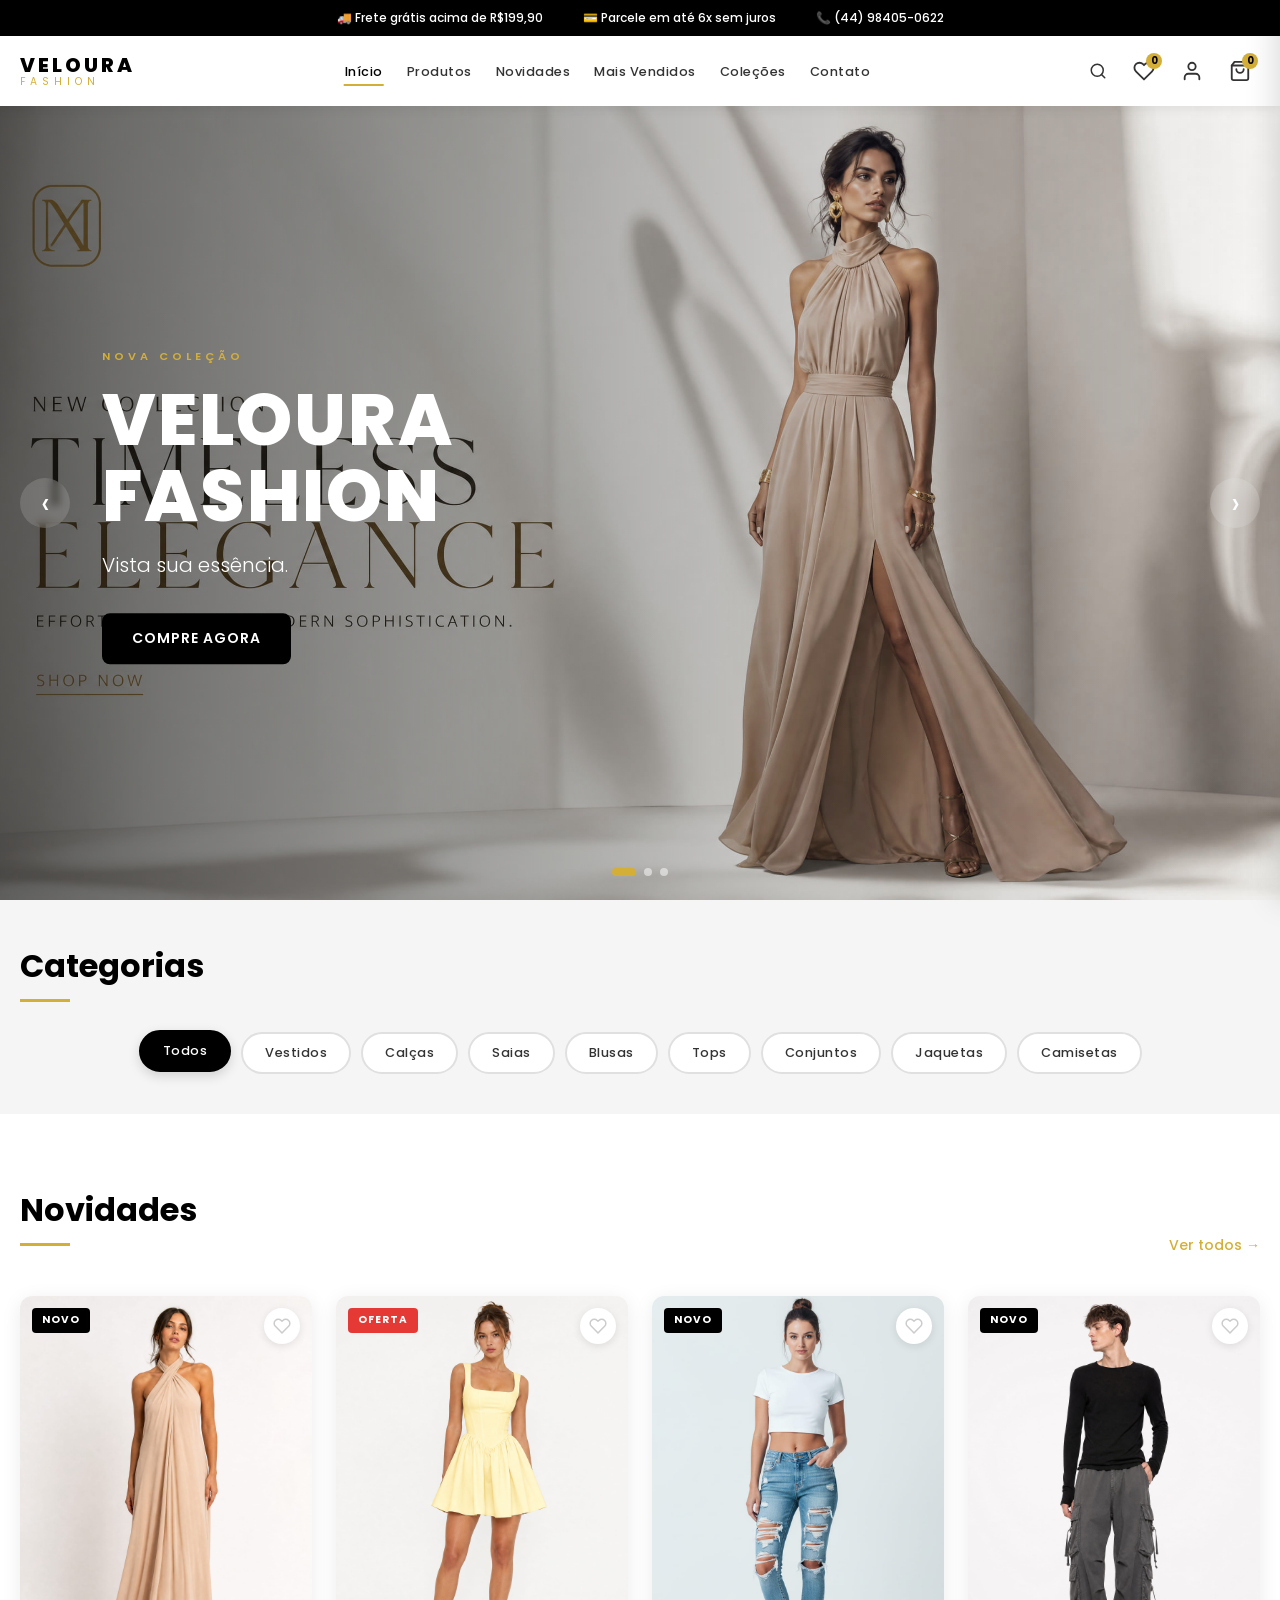
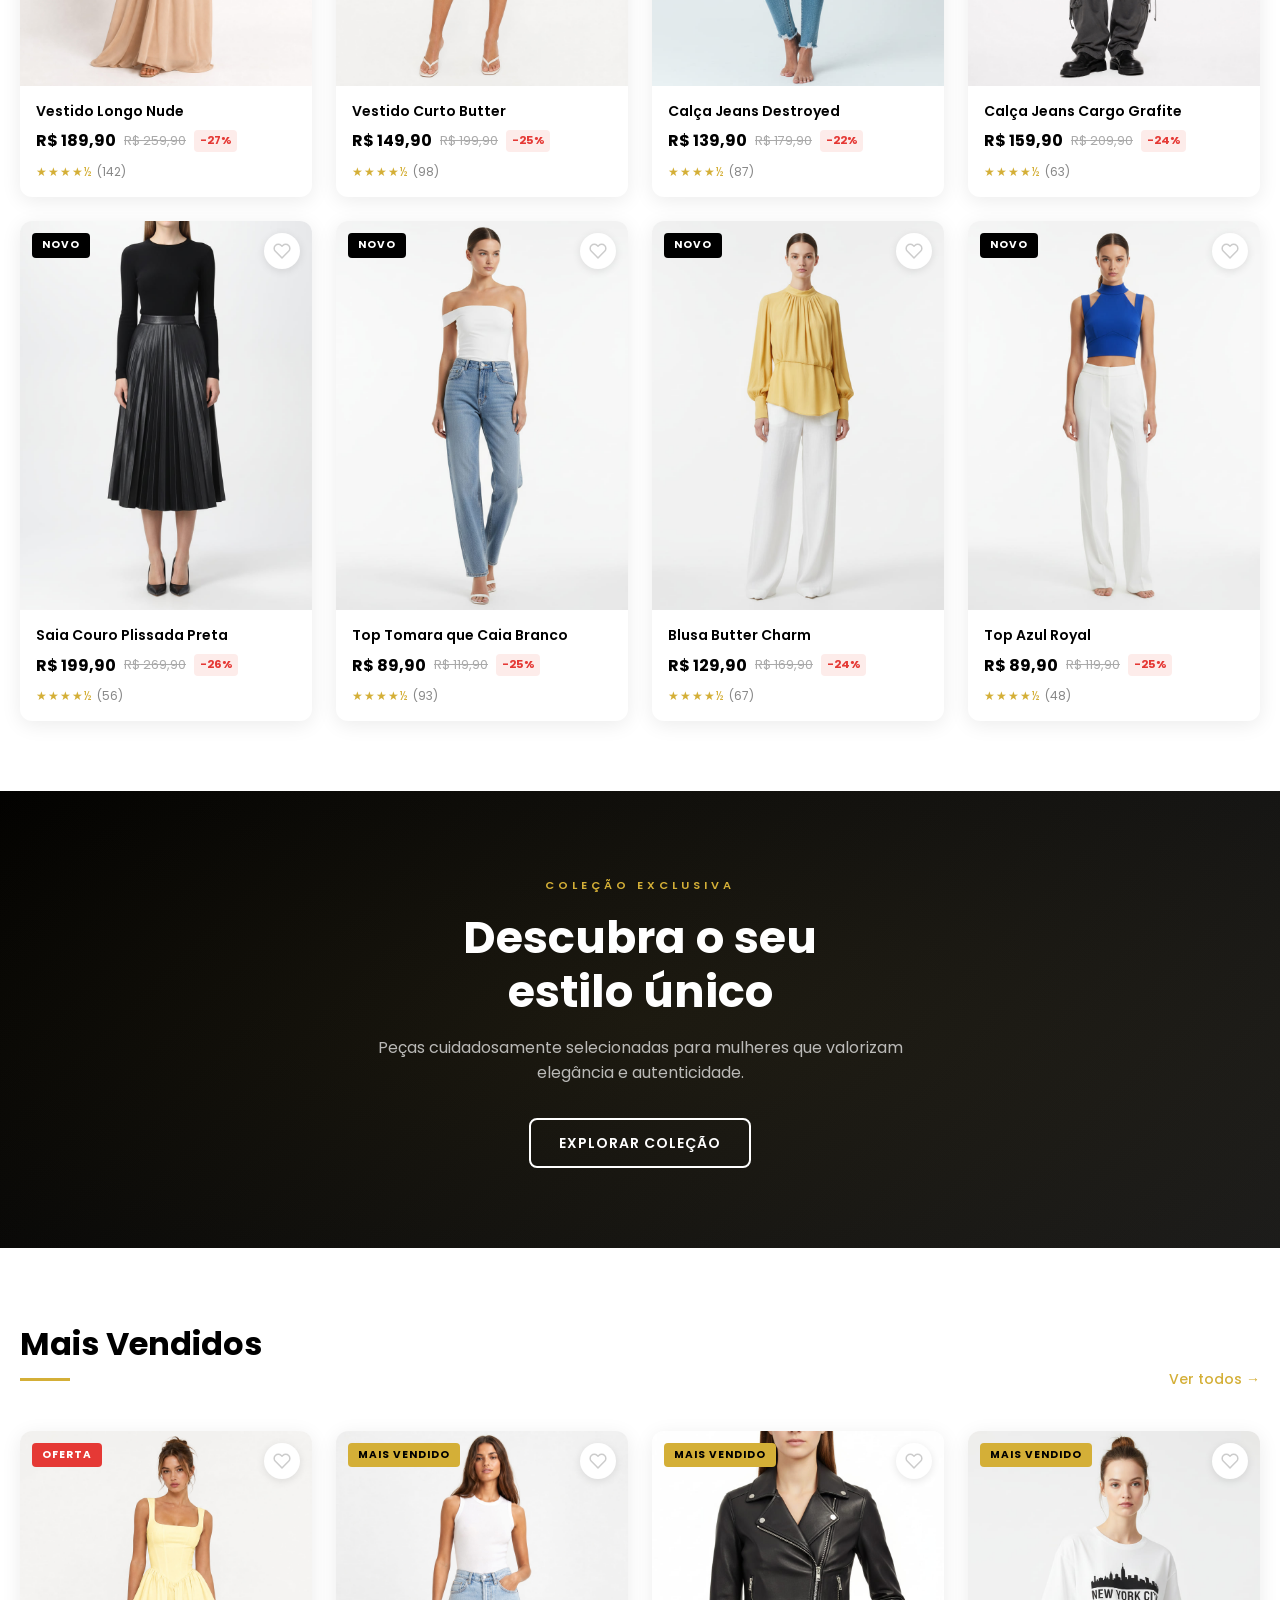
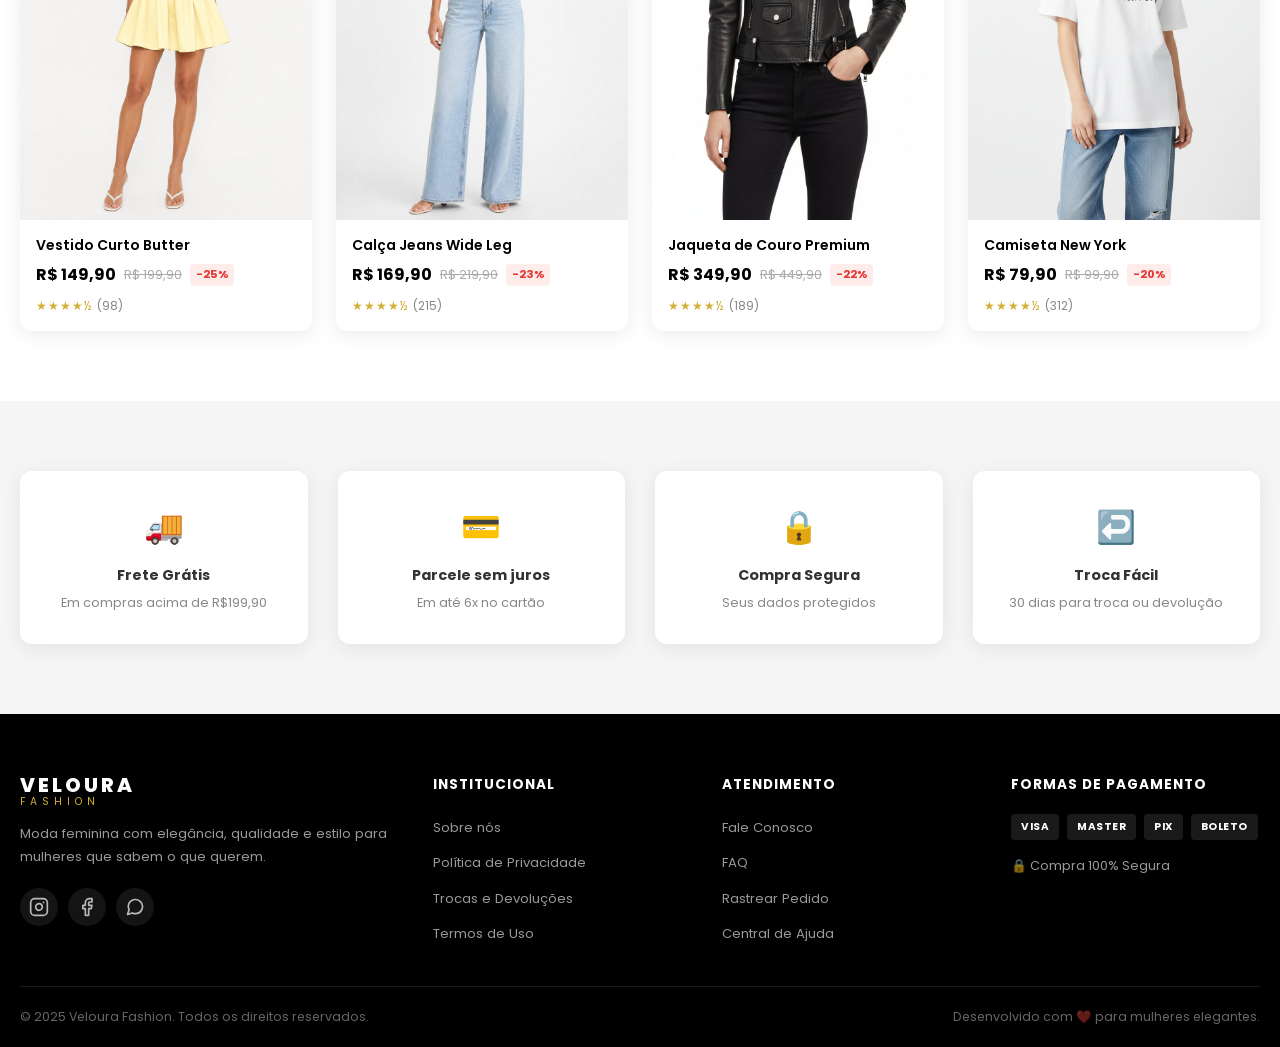
==== commit faa22ca7: "Add files via upload" ====
--- a/index.html
+++ b/index.html
@@ -99,7 +99,7 @@
   <section class="hero" id="hero">
     <div class="slider" id="slider">
       <!-- Slide 1 -->
-      <div class="slide active" style="background-image: url('img/banner1.jpg')">
+      <div class="slide active" style="background-image: url('banner1.jpg')">
         <div class="slide-overlay"></div>
         <div class="slide-content">
           <span class="slide-tag reveal">NOVA COLEÇÃO</span>
@@ -109,7 +109,7 @@
         </div>
       </div>
       <!-- Slide 2 -->
-      <div class="slide" style="background-image: url('img/banner2.jpg')">
+      <div class="slide" style="background-image: url('banner2.jpg')">
         <div class="slide-overlay"></div>
         <div class="slide-content">
           <span class="slide-tag">TENDÊNCIAS 2025</span>
@@ -119,7 +119,7 @@
         </div>
       </div>
       <!-- Slide 3 -->
-      <div class="slide" style="background-image: url('img/banner3.jpg')">
+      <div class="slide" style="background-image: url('banner3.jpg')">
         <div class="slide-overlay"></div>
         <div class="slide-content">
           <span class="slide-tag">EXCLUSIVO</span>
--- a/style.css
+++ b/style.css
@@ -1038,7 +1038,7 @@
 .about-hero {
   position: relative;
   height: 400px;
-  background: url('img/banner1.jpg') center/cover no-repeat;
+  background: url('banner1.jpg') center/cover no-repeat;
   display: flex;
   align-items: center;
   justify-content: center;
